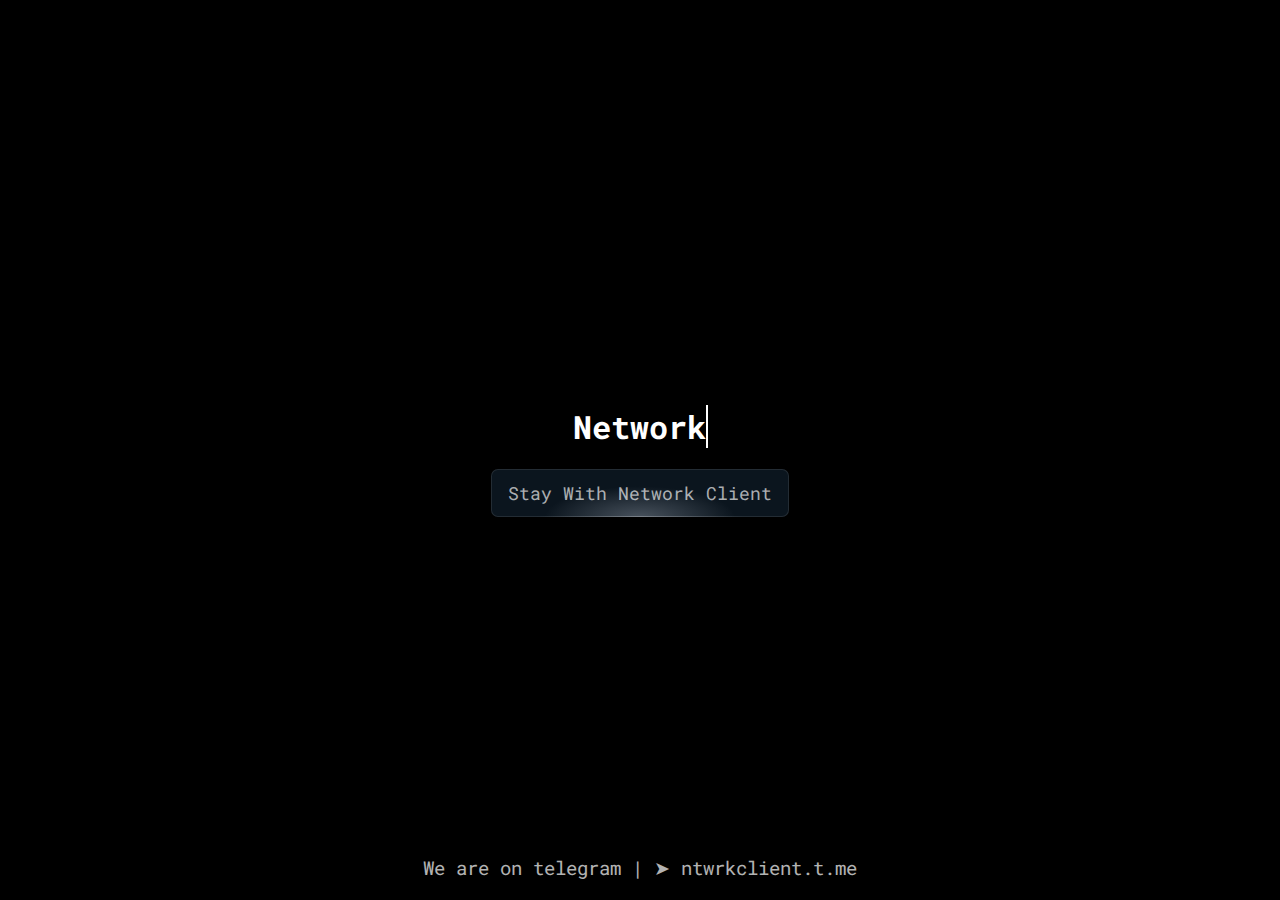
==== index.html @ 3106a438 "Update index.html" ====
<!DOCTYPE html>
<html lang="ru">
  <link href="style.css" type="text/css" rel="stylesheet">
<head>
    <meta charset="UTF-8">
    <meta name="viewport" content="width=device-width, initial-scale=1.0">
    <title>Network Client</title>
    <style>
        @font-face {
            font-family: 'CustomFont';
            src: url('font.ttf') format('truetype');
        }

        body {
            background-color: black;
            display: flex;
            flex-direction: column;
            justify-content: center;
            align-items: center;
            height: 100vh;
            margin: 0;
            color: white;
            font-family: 'CustomFont', sans-serif;
        }

        .button-85 {
            padding: 0.6em 2em;
            border: none;
            outline: none;
            color: rgb(255, 255, 255);
            background: #111;
            cursor: pointer;
            position: relative;
            z-index: 0;
            border-radius: 10px;
            user-select: none;
            -webkit-user-select: none;
            touch-action: manipulation;
            margin: 0 10px; /* Добавим отступы между кнопками */
        }

        .button-85:before {
            content: "";
            background: linear-gradient(
                45deg,
                #ff0000,
                #ff7300,
                #fffb00,
                #48ff00,
                #00ffd5,
                #002bff,
                #7a00ff,
                #ff00c8,
                #ff0000
            );
            position: absolute;
            top: -2px;
            left: -2px;
            background-size: 400%;
            z-index: -1;
            filter: blur(5px);
            -webkit-filter: blur(5px);
            width: calc(100% + 4px);
            height: calc(100% + 4px);
            animation: glowing-button-85 20s linear infinite;
            transition: opacity 0.3s ease-in-out;
            border-radius: 10px;
        }

        @keyframes glowing-button-85 {
            0% {
                background-position: 0 0;
            }
            50% {
                background-position: 400% 0;
            }
            100% {
                background-position: 0 0;
            }
        }

        .button-85:after {
            z-index: -1;
            content: "";
            position: absolute;
            width: 100%;
            height: 100%;
            background: #222;
            left: 0;
            top: 0;
            border-radius: 10px;
        }

        .footer-text {
            position: absolute;
            bottom: 20px;
            opacity: 0.7;
            font-size: 1.2em;
        }

        .typing {
            border-right: 2px solid white;
            display: inline-block;
        }

        .script-text {
            display: none;
            margin-top: 20px;
            transition: opacity 0.5s;
            opacity: 0;
        }

        .show {
            display: block;
            opacity: 1;
        }
    </style>
</head>
<body>

    <h1 id="header" class="typing"></h1>


</div>
  <button class="button" onclick="window.location.href='kaef.html'">Stay With Network Client</button>
</div>

    <div id="scriptText" class="script-text">loadstring</div>

    <div class="footer-text">We are on telegram | ➤ ntwrkclient.t.me</div>

    <script>
        const text = "Network Client On Top";
        const header = document.getElementById('header');
        let index = 0;

        function type() {
            if (index < text.length) {
                header.textContent += text.charAt(index);
                index++;
                setTimeout(type, 100);
            }
        }

        function showScript() {
            const scriptText = document.getElementById('scriptText');
            scriptText.classList.add('show');
        }

        setTimeout(type, 0);
    </script>

</body>
</html>
---- style.css ----
.button {
    min-width: 120px;
  
    position: relative;
    cursor: pointer;
  
    padding: 12px 17px;
    border: 0;
    border-radius: 7px;
  
    box-shadow: inset 0 0 0 1px rgba(255, 255, 255, 0.1);
    background: radial-gradient(
      ellipse at bottom,
      rgba(71, 81, 92, 1) 0%,
      rgba(11, 21, 30, 1) 45%
    );
  
    color: rgb(255, 255, 255, 0.66);
  
    transition: all 1s cubic-bezier(0.15, 0.83, 0.66, 1);
  }
  
  .button::before {
    content: "";
    width: 70%;
    height: 1px;
  
    position: absolute;
    bottom: 0;
    left: 15%;
  
    background: rgb(255, 255, 255);
    background: linear-gradient(
      90deg,
      rgba(255, 255, 255, 0) 0%,
      rgba(255, 255, 255, 1) 50%,
      rgba(255, 255, 255, 0) 100%
    );
    opacity: 0.2;
  
    transition: all 1s cubic-bezier(0.15, 0.83, 0.66, 1);
  }
  
  .button:hover {
    color: rgb(255, 255, 255, 1);
    transform: scale(1.1) translateY(-3px);
  }
  
  .button:hover::before {
    opacity: 1;
  }
  
  button {
    font-family: inherit;
    font-size: 18px;
    background: linear-gradient(to bottom, #4dc7d9 0%,#66a6ff 100%);
    color: white;
    padding: 0.8em 1.2em;
    display: flex;
    align-items: center;
    justify-content: center;
    border: none;
    border-radius: 25px;
    box-shadow: 0px 5px 10px rgba(0, 0, 0, 0.2);
    transition: all 0.3s;
  }
  
  button:hover {
    transform: translateY(-3px);
    box-shadow: 0px 8px 15px rgba(0, 0, 0, 0.3);
  }
  
  button:active {
    transform: scale(0.95);
    box-shadow: 0px 2px 5px rgba(0, 0, 0, 0.2);
  }
  
  button span {
    display: block;
    margin-left: 0.4em;
    transition: all 0.3s;
  }
  
  button svg {
    width: 18px;
    height: 18px;
    fill: white;
    transition: all 0.3s;
  }
  
  button .svg-wrapper {
    display: flex;
    align-items: center;
    justify-content: center;
    width: 30px;
    height: 30px;
    border-radius: 50%;
    background-color: rgba(255, 255, 255, 0.2);
    margin-right: 0.5em;
    transition: all 0.3s;
  }
  
  button:hover .svg-wrapper {
    background-color: rgba(255, 255, 255, 0.5);
  }
  
  button:hover svg {
    transform: rotate(45deg);
  }
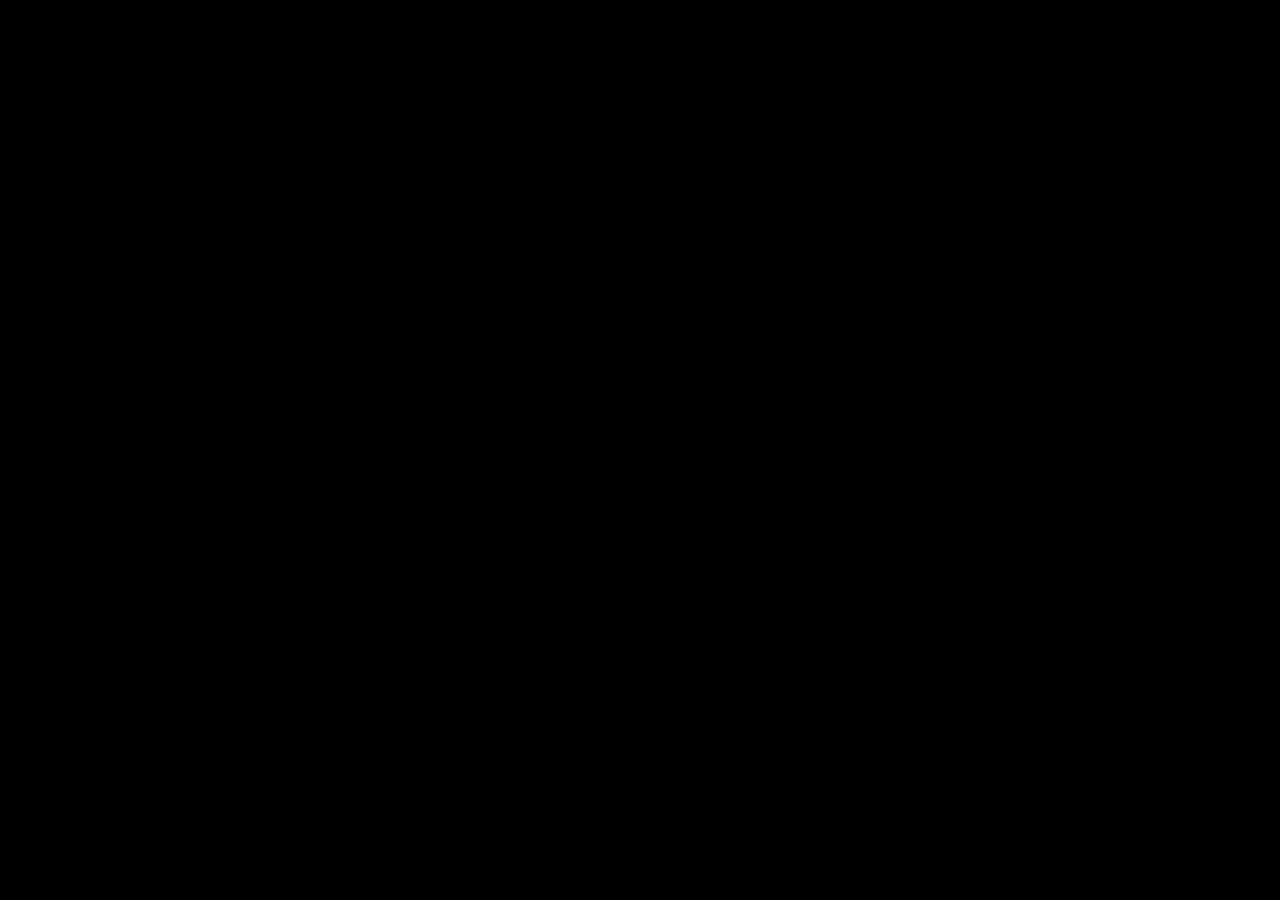
==== commit e21cf87d: "Update index.html" ====
--- a/index.html
+++ b/index.html
@@ -4,7 +4,7 @@
 <head>
     <meta charset="UTF-8">
     <meta name="viewport" content="width=device-width, initial-scale=1.0">
-    <title>Network Client</title>
+    <title>N3tw0rk Cl!ent</title>
     <style>
         @font-face {
             font-family: 'CustomFont';
@@ -23,6 +23,39 @@
             font-family: 'CustomFont', sans-serif;
         }
 
+        /* Анимация появления */
+        @keyframes fadeIn {
+            from {
+                opacity: 0;
+                transform: translateY(20px);
+            }
+            to {
+                opacity: 1;
+                transform: translateY(0);
+            }
+        }
+
+        /* Иконка */
+        .icon {
+            position: absolute;
+            top: 20px;
+            right: 20px;
+            width: 40px;
+            height: 40px;
+            cursor: pointer;
+            opacity: 0;
+            animation: fadeIn 1s ease-out forwards;
+            animation-delay: 0.5s; /* Задержка для иконки */
+        }
+
+        /* Заголовок */
+        #header {
+            opacity: 0;
+            animation: fadeIn 1s ease-out forwards;
+            animation-delay: 1s; /* Задержка для заголовка */
+        }
+
+        /* Кнопка */
         .button-85 {
             padding: 0.6em 2em;
             border: none;
@@ -36,22 +69,20 @@
             user-select: none;
             -webkit-user-select: none;
             touch-action: manipulation;
-            margin: 0 10px; /* Добавим отступы между кнопками */
+            margin: 0 10px;
+            opacity: 0;
+            animation: fadeIn 1s ease-out forwards;
+            animation-delay: 1.5s; /* Задержка для кнопки */
         }
 
         .button-85:before {
             content: "";
             background: linear-gradient(
                 45deg,
-                #ff0000,
-                #ff7300,
-                #fffb00,
-                #48ff00,
-                #00ffd5,
-                #002bff,
-                #7a00ff,
-                #ff00c8,
-                #ff0000
+                #0a192f,
+                #6e64ff,
+                #ffffff,
+                #0a192f
             );
             position: absolute;
             top: -2px;
@@ -91,39 +122,48 @@
             border-radius: 10px;
         }
 
+        /* Текст внизу */
         .footer-text {
             position: absolute;
             bottom: 20px;
-            opacity: 0.7;
+            opacity: 0;
             font-size: 1.2em;
+            animation: fadeIn 1s ease-out forwards;
+            animation-delay: 2s; /* Задержка для текста внизу */
         }
 
-        .typing {
-            border-right: 2px solid white;
-            display: inline-block;
-        }
-
+        /* Анимация для текста "loadstring" */
         .script-text {
             display: none;
             margin-top: 20px;
             transition: opacity 0.5s;
             opacity: 0;
+            animation: fadeIn 1s ease-out forwards;
+            animation-delay: 2.5s; /* Задержка для текста "loadstring" */
         }
 
         .show {
             display: block;
             opacity: 1;
         }
+
+        /* Анимация печатающегося текста */
+        .typing {
+            border-right: 2px solid white;
+            display: inline-block;
+        }
     </style>
 </head>
 <body>
 
+    <!-- Иконка в правом верхнем углу -->
+    <img src="ack.png" alt="Account" class="icon" onclick="window.location.href='account.html'">
+
     <h1 id="header" class="typing"></h1>
 
-
-</div>
-  <button class="button" onclick="window.location.href='kaef.html'">Stay With Network Client</button>
-</div>
+    <div>
+        <button class="button-85" onclick="window.location.href='kaef.html'">Stay With Network Client</button>
+    </div>
 
     <div id="scriptText" class="script-text">loadstring</div>
 
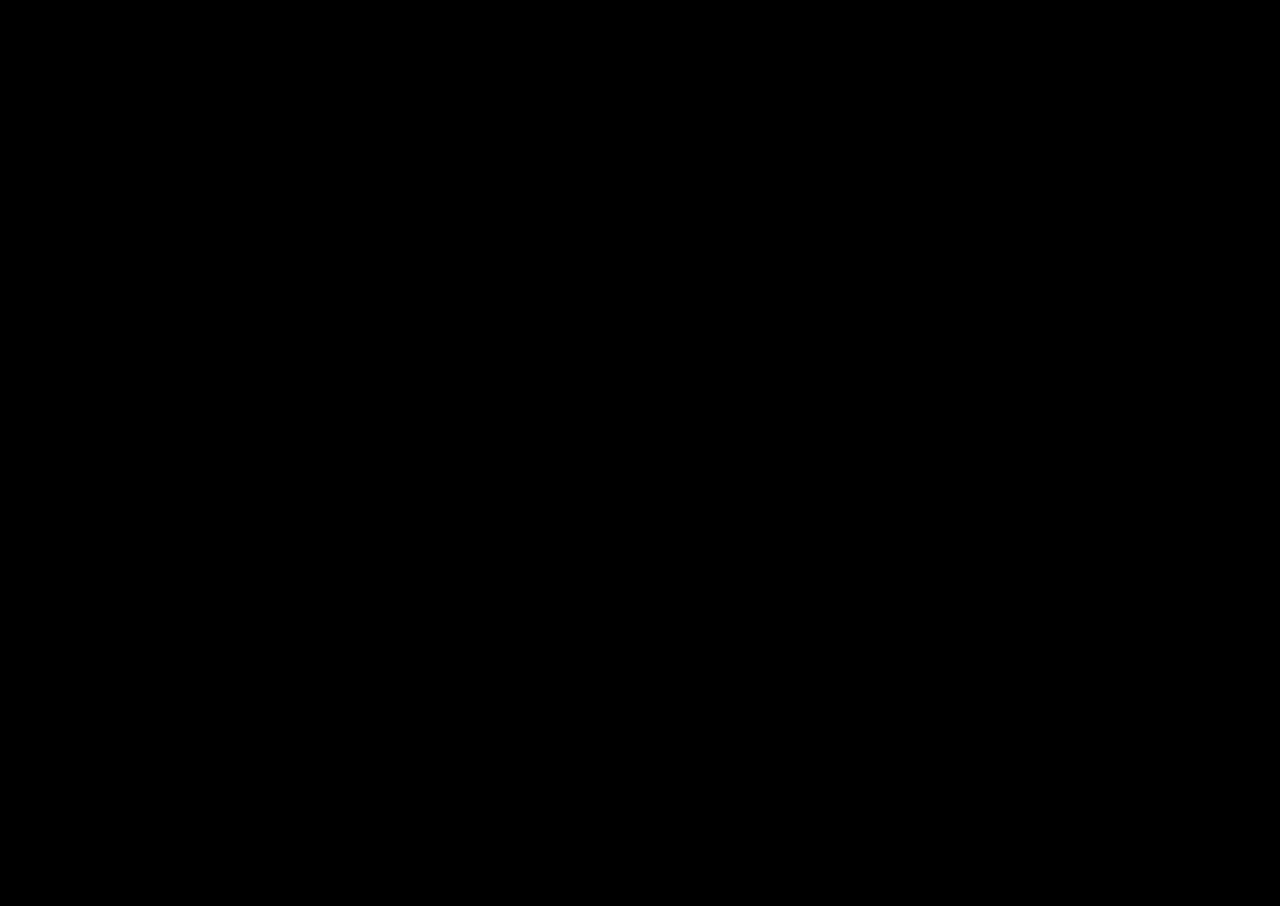
==== commit e635a33a: "Update index.html" ====
--- a/index.html
+++ b/index.html
@@ -4,7 +4,7 @@
 <head>
     <meta charset="UTF-8">
     <meta name="viewport" content="width=device-width, initial-scale=1.0">
-    <title>N3tw0rk Cl!ent</title>
+    <title>Network Client</title>
     <style>
         @font-face {
             font-family: 'CustomFont';
@@ -17,10 +17,11 @@
             flex-direction: column;
             justify-content: center;
             align-items: center;
-            height: 100vh;
+            min-height: 100vh;
             margin: 0;
             color: white;
             font-family: 'CustomFont', sans-serif;
+            overflow-y: auto; /* Добавлено для прокрутки */
         }
 
         /* Анимация появления */
@@ -152,6 +153,80 @@
             border-right: 2px solid white;
             display: inline-block;
         }
+
+        /* Стили для блока преимуществ */
+        .advantages {
+            margin-top: 50px;
+            display: flex;
+            flex-wrap: wrap;
+            justify-content: center;
+            gap: 20px;
+            opacity: 0;
+            animation: fadeIn 1s ease-out forwards;
+            animation-delay: 3s; /* Задержка для блока преимуществ */
+        }
+
+        .advantage-box {
+            background-color: #112240;
+            border-radius: 15px;
+            padding: 20px;
+            width: 300px;
+            box-shadow: 0 4px 6px rgba(0, 0, 0, 0.1);
+            transition: transform 0.3s ease, box-shadow 0.3s ease;
+        }
+
+        .advantage-box:hover {
+            transform: translateY(-5px);
+            box-shadow: 0 6px 12px rgba(0, 0, 0, 0.2);
+        }
+
+        .advantage-box h2 {
+            margin: 0 0 10px 0;
+            font-size: 1.2em;
+            color: #6473ff;
+        }
+
+        .advantage-box p {
+            margin: 5px 0;
+            font-size: 1em;
+            color: #ccd6f6;
+        }
+
+        /* Стили для статистики */
+        .stats {
+            margin-top: 50px;
+            display: flex;
+            justify-content: center;
+            gap: 40px;
+            opacity: 0;
+            animation: fadeIn 1s ease-out forwards;
+            animation-delay: 3.5s; /* Задержка для статистики */
+        }
+
+        .stat-box {
+            text-align: center;
+        }
+
+        .stat-box h2 {
+            font-size: 2em;
+            color: #6473ff;
+            margin: 0;
+        }
+
+        .stat-box p {
+            font-size: 1em;
+            color: #ccd6f6;
+            margin: 5px 0;
+        }
+
+        /* Кнопка обратного отсчета */
+        .countdown-button {
+            margin-top: 40px; /* Отступ сверху */
+            margin-bottom: 20px; /* Отступ снизу */
+            opacity: 0;
+            animation: fadeIn 1s ease-out forwards;
+            animation-delay: 4s; /* Задержка для кнопки */
+        }
     </style>
 </head>
 <body>
@@ -166,6 +241,55 @@
     </div>
 
     <div id="scriptText" class="script-text">loadstring</div>
+
+    <!-- Блок преимуществ -->
+    <div class="advantages">
+        <div class="advantage-box">
+            <h2>Красивый внешний вид</h2>
+            <p>В нашем клиенте присутствует большое количество визуальных функций, которые сделают вашу игру более красочной. А так же вы можете настроить оформление клиента под себя, сделав его по настоящему красивым.</p>
+        </div>
+        <div class="advantage-box">
+            <h2>Настраиваемость</h2>
+            <p>В нашем клиенте вы можете настроить практически любую функцию под себя, а так же использовать конфигурации других пользователей. Благодаря этому вы сможете использовать наш клиент на максимуме его возможностей.</p>
+        </div>
+        <div class="advantage-box">
+            <h2>Оптимизация</h2>
+            <p>Мы постоянно улучшаем оптимизацию нашего клиента и самой игры. Благодаря этому вы сможете запустить наш клиент даже на слабых компьютерах.</p>
+        </div>
+        <div class="advantage-box">
+            <h2>Частые обновления</h2>
+            <p>Мы регулярно обновляем функционал в нашем клиенте, добавляя новые функции, а так же совершенствуя уже существующие. Благодаря этому наш клиент имеет преимущества под все существующие сервера.</p>
+        </div>
+        <div class="advantage-box">
+            <h2>Лучшая поддержка</h2>
+            <p>У нас самая лучшая поддержка, которая разбирается в своём деле и сможет помочь вам по любому вопросу связанному с нашим клиентом.</p>
+        </div>
+    </div>
+
+    <!-- Блок статистики -->
+    <div class="stats">
+        <div class="stat-box">
+            <h2>-</h2>
+            <p>Пользователей</p>
+        </div>
+        <div class="stat-box">
+            <h2>-</h2>
+            <p>Запусков клиента</p>
+        </div>
+        <div class="stat-box">
+            <h2>-</h2>
+            <p>Обновлений вышло</p>
+        </div>
+        <div class="stat-box">
+            <h2>-</h2>
+            <p>Дней с открытия</p>
+        </div>
+    </div>
+
+    <!-- Кнопка обратного отсчета -->
+    <div class="countdown-button">
+        <button class="button-85" onclick="window.location.href='time.html'">Обратный отсчет до открытия...</button>
+    </div>
 
     <div class="footer-text">We are on telegram | ➤ ntwrkclient.t.me</div>
 
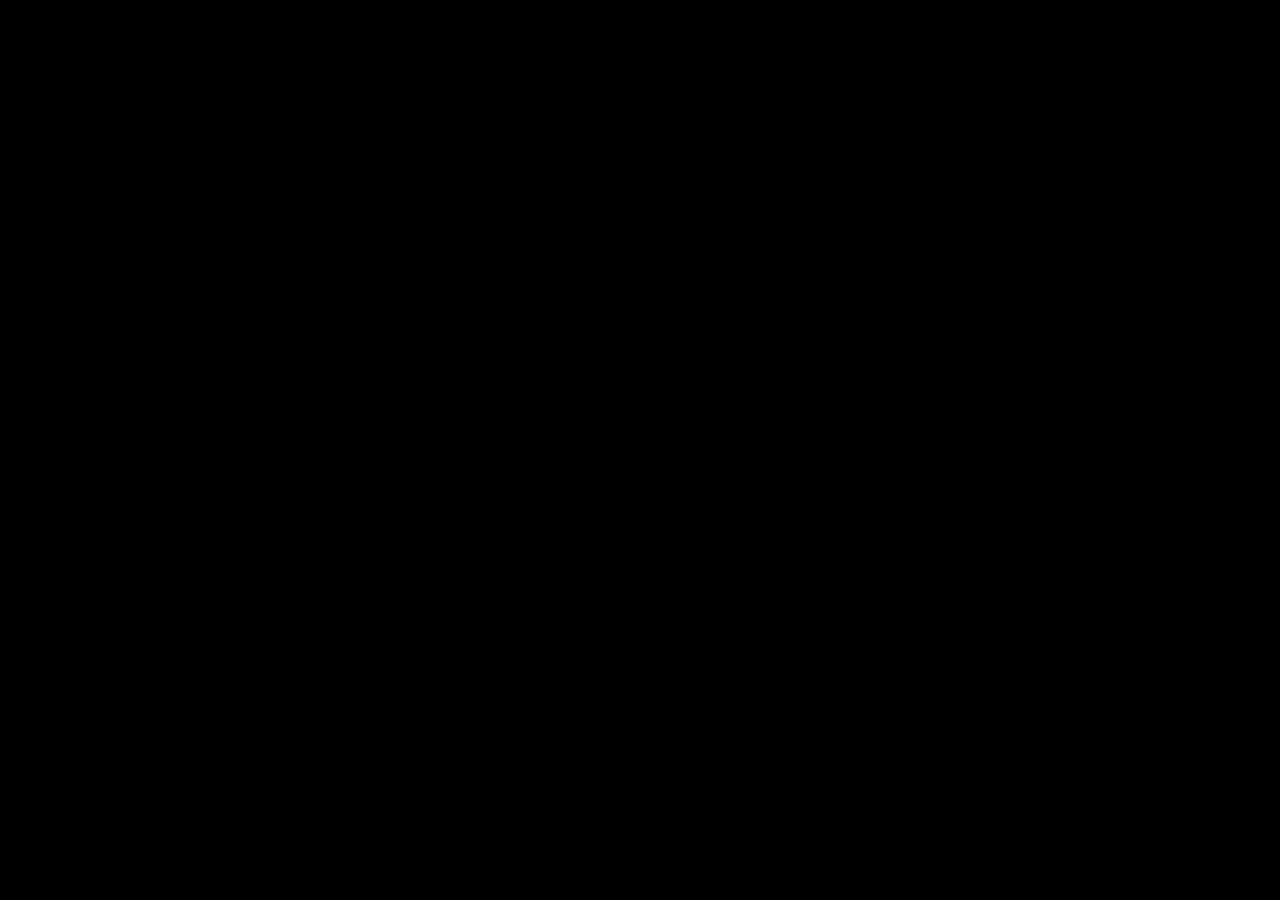
==== commit c605f94b: "Update index.html" ====
--- a/index.html
+++ b/index.html
@@ -4,7 +4,9 @@
 <head>
     <meta charset="UTF-8">
     <meta name="viewport" content="width=device-width, initial-scale=1.0">
-    <title>Network Client</title>
+    <title>N3tw0rkk Cl!ent | H0M3</title>
+    <!-- Подключение Font Awesome для иконки Discord -->
+    <link rel="stylesheet" href="https://cdnjs.cloudflare.com/ajax/libs/font-awesome/6.0.0-beta3/css/all.min.css">
     <style>
         @font-face {
             font-family: 'CustomFont';
@@ -22,6 +24,7 @@
             color: white;
             font-family: 'CustomFont', sans-serif;
             overflow-y: auto; /* Добавлено для прокрутки */
+            position: relative; /* Для позиционирования кнопки Discord */
         }
 
         /* Анимация появления */
@@ -227,6 +230,53 @@
             animation: fadeIn 1s ease-out forwards;
             animation-delay: 4s; /* Задержка для кнопки */
         }
+
+        /* Стили для кнопки Discord */
+        .discord-button {
+            background-color: #5865F2; /* Цвет Discord */
+            border: none;
+            border-radius: 10px;
+            color: white;
+            width: 60px;
+            height: 60px;
+            display: flex;
+            justify-content: center;
+            align-items: center;
+            cursor: pointer;
+            transition: transform 0.3s ease, box-shadow 0.3s ease;
+            box-shadow: 0 4px 6px rgba(0, 0, 0, 0.1);
+            position: absolute; /* Позиционирование */
+            bottom: 20px; /* Отступ снизу */
+            left: 20px; /* Отступ слева */
+            opacity: 0;
+            animation: fadeIn 1s ease-out forwards, pulse 2s infinite ease-in-out;
+            animation-delay: 4.5s; /* Задержка для кнопки Discord */
+        }
+
+        .discord-button:hover {
+            transform: scale(1.1);
+            box-shadow: 0 6px 12px rgba(0, 0, 0, 0.2);
+        }
+
+        .discord-button i {
+            font-size: 24px; /* Размер иконки */
+        }
+
+        /* Анимация пульсации */
+        @keyframes pulse {
+            0% {
+                transform: scale(1);
+                background-color: #5865F2;
+            }
+            50% {
+                transform: scale(1.05);
+                background-color: #7289DA; /* Более светлый оттенок */
+            }
+            100% {
+                transform: scale(1);
+                background-color: #5865F2;
+            }
+        }
     </style>
 </head>
 <body>
@@ -277,24 +327,24 @@
             <p>Запусков клиента</p>
         </div>
         <div class="stat-box">
-            <h2>-</h2>
+            <h2>1</h2>
             <p>Обновлений вышло</p>
         </div>
         <div class="stat-box">
-            <h2>-</h2>
+            <h2>0.5</h2>
             <p>Дней с открытия</p>
         </div>
     </div>
 
-    <!-- Кнопка обратного отсчета -->
-    <div class="countdown-button">
-        <button class="button-85" onclick="window.location.href='time.html'">Обратный отсчет до открытия...</button>
-    </div>
+    <!-- Кнопка Discord -->
+    <button class="discord-button" onclick="window.open('https://discord.gg/MHZ3Y3gr', '_blank')">
+        <i class="fab fa-discord"></i> <!-- Иконка Discord -->
+    </button>
 
     <div class="footer-text">We are on telegram | ➤ ntwrkclient.t.me</div>
 
     <script>
-        const text = "Network Client On Top";
+        const text = "N3tw0rkk Cl!ent On Top";
         const header = document.getElementById('header');
         let index = 0;
 
